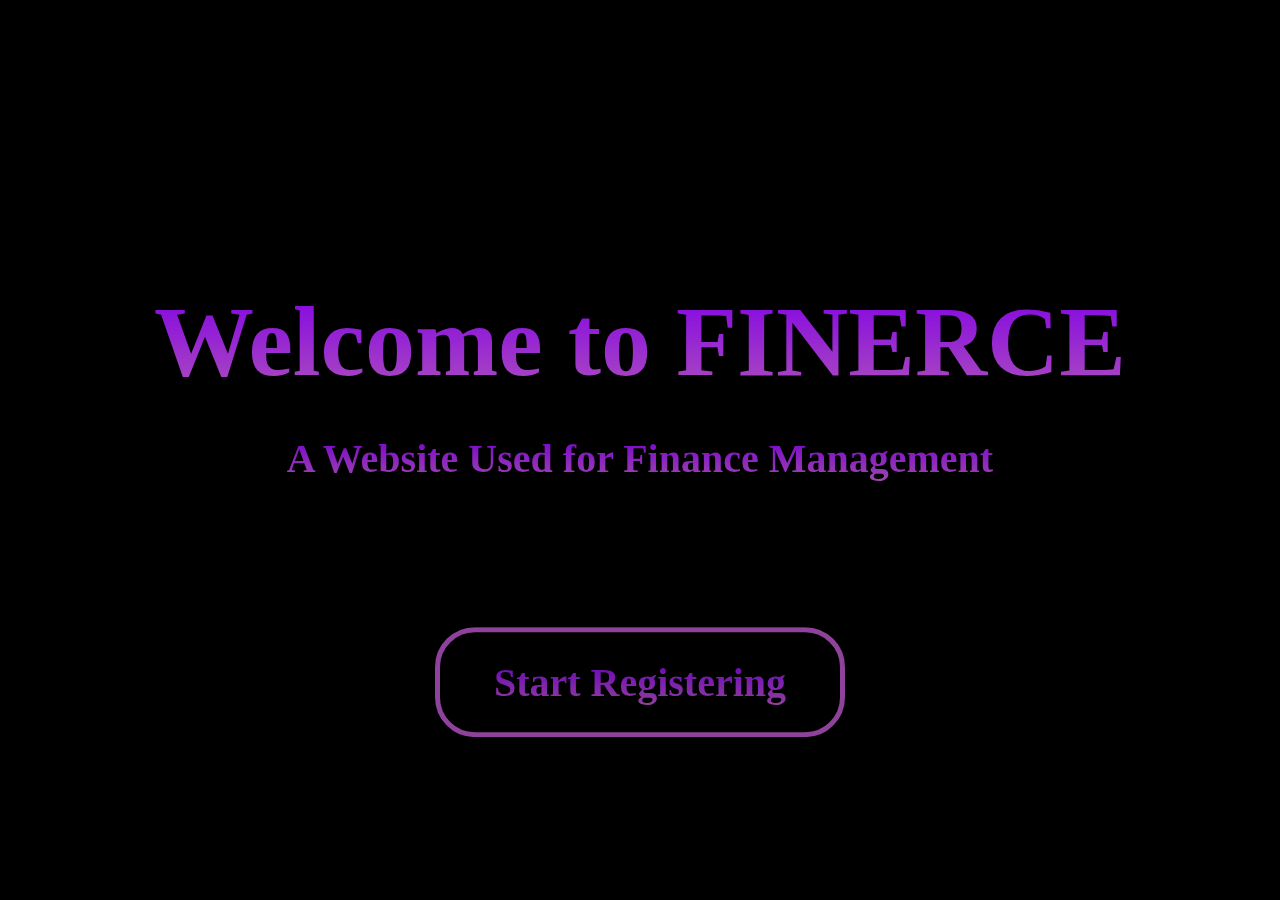
==== index.html @ ec02a8cb "1.0" ====
<!DOCTYPE html>
<html lang="en">
<head>
    <meta charset="UTF-8">
    <meta name="viewport" content="width=device-width, initial-scale=1.0">
    <link href="style.css" rel="stylesheet" type="text/css"/>
    <title>Document</title>
</head>
<body onload="intro()">
    <div id="wrap">
        <div id="sign">
            <h1 id="text1">Welcome to FINERCE</h1>
            <h1 id="text2">A Website Used for Finance Management</h1>
            <div id="button" onclick="start()">
                <h1 id="text3">Start Registering</h1>
            </div>
        </div>
    </div>
    <script src="script.js"></script>
    <script src="https://cdn.jsdelivr.net/npm/gsap@3.12.5/dist/gsap.min.js"></script>
</body>
</html>
---- style.css ----
body{
    background-color: black;
}

#wrap{
    display: flex;
    flex-direction: column;
    justify-content: center;
    flex-wrap: wrap;
    background-color: black;
}

#sign{
    background-color: black;
    display: flex;
    flex-wrap: wrap;
    margin-left: auto;
    margin-right: auto;
    margin-top: 200px;
    flex-wrap: wrap;
    display: flex;
    flex-direction: column;
    text-align: center;
}

#text1{
    font-size: 100px;
    background: rgb(193,89,210);
    background: linear-gradient(0deg, rgba(193,89,210,1) 0%, rgba(143,0,255,1) 100%); 
    color: transparent;
    background-clip: text;
}

#text2{
    font-size: 40px;
    margin-top: -40px;
    background: rgb(193,89,210);
    background: linear-gradient(0deg, rgba(193,89,210,1) 0%, rgba(143,0,255,1) 100%);
    color: transparent;
    background-clip: text;
}

#button{
    width: 400px;
    border-radius: 35px;
    outline-color: rgb(193,89,210);
    outline-width: thick;
    outline-style: solid;
    margin-top: 90px;
    margin-left: auto;
    margin-right: auto;
    transition: all 1s ease-out;
}

#button:hover{
    transform: scale(1.2);
    transition: all 1s ease-out;
}

#text3{
    font-size: 40px;
    background: rgb(193,89,210);
    background: linear-gradient(0deg, rgba(193,89,210,1) 0%, rgba(143,0,255,1) 100%);
    color: transparent;
    background-clip: text;
}
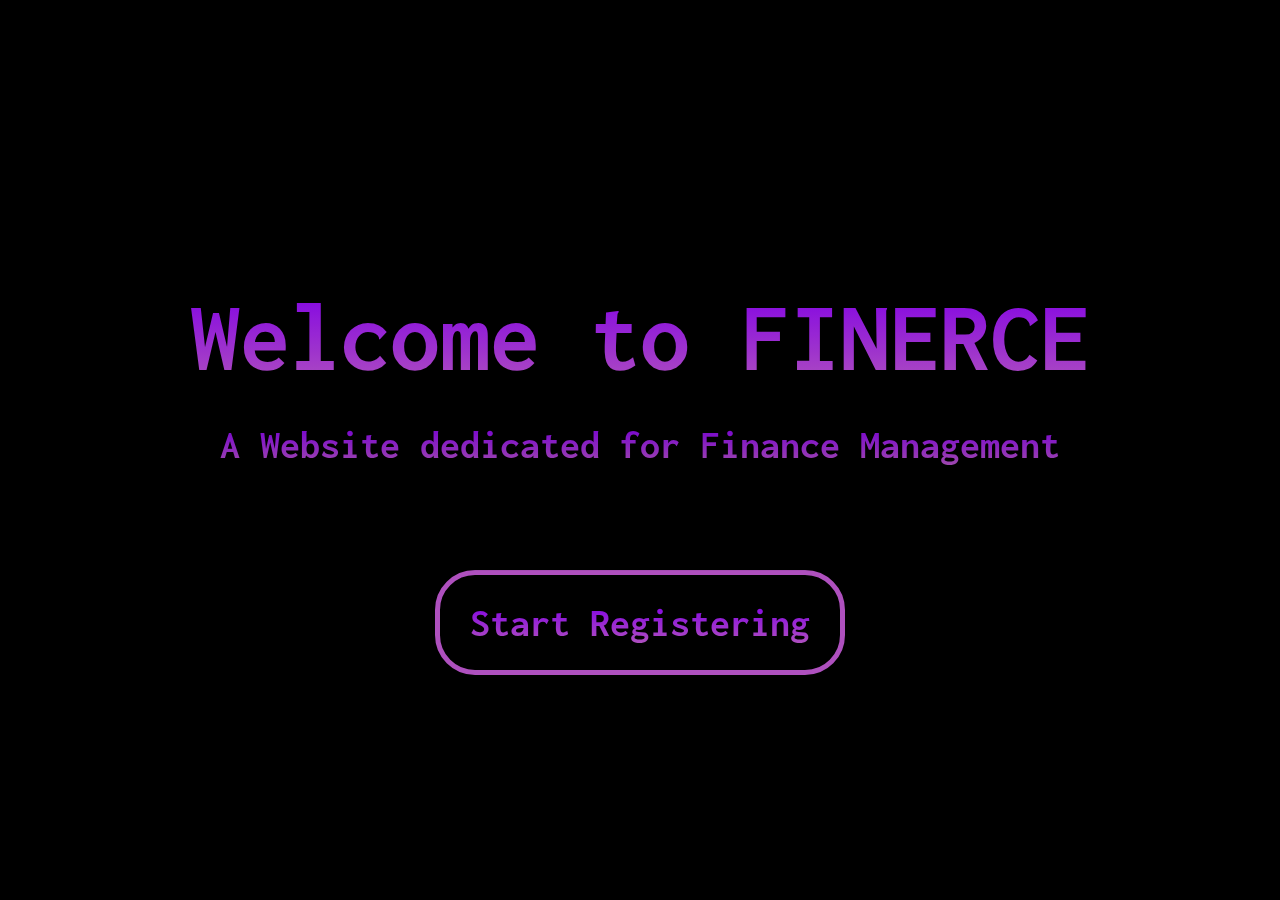
==== commit c8b44df2: "1.1" ====
--- a/index.html
+++ b/index.html
@@ -4,13 +4,16 @@
     <meta charset="UTF-8">
     <meta name="viewport" content="width=device-width, initial-scale=1.0">
     <link href="style.css" rel="stylesheet" type="text/css"/>
+    <link rel="preconnect" href="https://fonts.googleapis.com">
+    <link rel="preconnect" href="https://fonts.gstatic.com" crossorigin>
+    <link href="https://fonts.googleapis.com/css2?family=Inconsolata:wght@200..900&display=swap" rel="stylesheet">
     <title>Document</title>
 </head>
 <body onload="intro()">
     <div id="wrap">
-        <div id="sign">
+        <div id="sign" class="m1">
             <h1 id="text1">Welcome to FINERCE</h1>
-            <h1 id="text2">A Website Used for Finance Management</h1>
+            <h1 id="text2">A Website dedicated for Finance Management</h1>
             <div id="button" onclick="start()">
                 <h1 id="text3">Start Registering</h1>
             </div>
--- a/style.css
+++ b/style.css
@@ -2,9 +2,17 @@
     background-color: black;
 }
 
+.m1{
+    margin-top: 200px;
+}
+
+.m2{
+    margin-top: 75px;
+}
+
 #wrap{
     display: flex;
-    flex-direction: column;
+    flex-direction: row;
     justify-content: center;
     flex-wrap: wrap;
     background-color: black;
@@ -16,9 +24,6 @@
     flex-wrap: wrap;
     margin-left: auto;
     margin-right: auto;
-    margin-top: 200px;
-    flex-wrap: wrap;
-    display: flex;
     flex-direction: column;
     text-align: center;
 }
@@ -29,6 +34,7 @@
     background: linear-gradient(0deg, rgba(193,89,210,1) 0%, rgba(143,0,255,1) 100%); 
     color: transparent;
     background-clip: text;
+    font-family: "Inconsolata", monospace;
 }
 
 #text2{
@@ -38,6 +44,7 @@
     background: linear-gradient(0deg, rgba(193,89,210,1) 0%, rgba(143,0,255,1) 100%);
     color: transparent;
     background-clip: text;
+    font-family: "Inconsolata", monospace;
 }
 
 #button{
@@ -50,6 +57,7 @@
     margin-left: auto;
     margin-right: auto;
     transition: all 1s ease-out;
+    font-family: "Inconsolata", monospace;
 }
 
 #button:hover{
@@ -63,4 +71,279 @@
     background: linear-gradient(0deg, rgba(193,89,210,1) 0%, rgba(143,0,255,1) 100%);
     color: transparent;
     background-clip: text;
-}
+    font-family: "Inconsolata", monospace;
+}
+
+#text4{
+    font-size: 30px;
+    background: rgb(193,89,210);
+    background: linear-gradient(0deg, rgba(193,89,210,1) 0%, rgba(143,0,255,1) 100%);
+    color: transparent;
+    background-clip: text;
+    font-family: "Inconsolata", monospace;
+}
+
+#text5{
+    font-size: 50px;
+    background: rgb(193,89,210);
+    background: linear-gradient(0deg, rgba(193,89,210,1) 0%, rgba(143,0,255,1) 100%);
+    color: transparent;
+    background-clip: text;
+    font-family: "Inconsolata", monospace;
+    margin-left: 10px;
+    margin-top: 50px;
+}
+
+#text6{
+    font-size: 32px;
+    background: rgb(193,89,210);
+    background: linear-gradient(0deg, rgba(193,89,210,1) 0%, rgba(143,0,255,1) 100%);
+    color: transparent;
+    background-clip: text;
+    font-family: "Inconsolata", monospace;
+    margin-left: 10px;
+}
+
+#text7{
+    font-size: 65px;
+    background: rgb(193,89,210);
+    background: linear-gradient(0deg, rgba(193,89,210,1) 0%, rgba(143,0,255,1) 100%);
+    color: transparent;
+    background-clip: text;
+    font-family: "Inconsolata", monospace;
+    margin-top: 60px;
+}
+
+#money{
+    font-size: 50px;
+    background: rgb(193,89,210);
+    background: linear-gradient(0deg, rgba(193,89,210,1) 0%, rgba(143,0,255,1) 100%);
+    color: transparent;
+    background-clip: text;
+    font-family: "Inconsolata", monospace;
+    margin-top: -40px;
+}
+
+#input{
+    height: 50px;
+    width: 400px;
+    background: black;
+    outline-color: rgb(193,89,210);
+    outline-width: thick;
+    outline-style: solid;
+    color: rgb(193,89,210);
+    font-size: 35px;
+    margin-left: auto;
+    margin-right: auto;
+    font-family: "Inconsolata", monospace;
+}
+
+#dash{
+    display: flex;
+    flex-wrap: wrap;
+    flex-direction: column;
+    text-align: left;
+    width: 400px;
+}
+
+#icon{
+    display: flex;
+    flex-wrap: wrap;
+    flex-direction: row;
+    padding: 35px;
+    height: 150px;
+    justify-content: center;
+}
+
+#image{
+    height: 60px;
+    margin-top: 40px;
+}
+
+#image2{
+    height: 35px;
+    margin-top: 20px;
+}
+
+#tab{
+    height: auto;
+    width: auto;
+    text-align: center;
+    flex-direction: row;
+    display: flex;
+    justify-content: center;
+    outline-color: rgb(193,89,210);
+    outline-style: solid;
+    outline-width: thick; 
+    border-radius: 50px 0px 0px 50px;
+    margin-bottom: 5px;
+}
+
+#board{
+    width: 1790px;
+    height: 500px;
+}
+
+#balance{
+    height: 250px;
+    width: 500px;
+    margin-left: 30px;
+    margin-top: 30px;
+    padding: 25px;
+    text-align: center;
+    border-radius: 30px;
+    outline-color: rgb(193,89,210);
+    outline-style: solid;
+    outline-width: thick;
+}
+
+#row1{
+    display: flex;
+    flex-direction: row;
+    flex-wrap: wrap;
+}
+
+#exchange{
+    margin-left: 30px;
+    margin-top: 30px;
+    width: 500px;
+    height: 400px;
+    padding: 30px;
+    border-radius: 30px 30px 0px 0px;
+    outline-color: rgb(193,89,210);
+    outline-style: solid;
+    outline-width: thick;
+    overflow: scroll;
+}
+
+#rate{
+    width: auto;
+    flex-direction: row;
+    display: flex;
+    margin-bottom: 20px;
+}
+
+#name{
+    font-size: 40px;
+    background: rgb(193,89,210);
+    background: linear-gradient(0deg, rgba(193,89,210,1) 0%, rgba(143,0,255,1) 100%);
+    color: transparent;
+    background-clip: text;
+    font-family: "Inconsolata", monospace;
+    width: 300px;
+}
+
+#cash{
+    font-size: 40px;
+    background: rgb(193,89,210);
+    background: linear-gradient(0deg, rgba(193,89,210,1) 0%, rgba(143,0,255,1) 100%);
+    color: transparent;
+    background-clip: text;
+    font-family: "Inconsolata", monospace;
+    width: 300px;
+    text-align: right;
+}
+
+#col{
+    display: flex;
+    flex-direction: column;
+    flex-wrap: wrap;
+}
+
+#name2{
+    font-size: 32px;
+    margin-right: auto;
+    height: 35px;
+    width: 250px;
+    background: rgb(193,89,210);
+    background: linear-gradient(0deg, rgba(193,89,210,1) 0%, rgba(143,0,255,1) 100%);
+    color: transparent;
+    background-clip: text;
+    background-color: black;
+    border-radius: 0px 0px 0px 30px;
+    text-align: center;
+}
+
+#try{
+    margin-left: 30px;
+    margin-right: auto;
+    margin-top: 5px;
+    border-radius: 0px 0px 30px 30px;
+    outline-color: rgb(193,89,210);
+    outline-style: solid;
+    outline-width: thick;
+    flex-direction: row;
+    display: flex;
+    width: 560px;
+}
+
+#purchase{
+    font-size: 32px;
+    margin-left: auto;
+    margin-right: auto;
+    height: 35px;
+    width: 250px;
+    background: rgb(193,89,210);
+    background: linear-gradient(0deg, rgba(193,89,210,1) 0%, rgba(143,0,255,1) 100%);
+    color: transparent;
+    background-clip: text;
+    background-color: black;
+    text-align: center;
+}
+
+#button2{
+    width: 40px;
+    height: 40px;
+    border-radius: 0px 0px 30px 0px;
+    outline-color: rgb(193,89,210);
+    outline-width: thick;
+    outline-style: solid;
+    margin-left: auto;
+    margin-right: auto;
+    font-family: "Inconsolata", monospace;
+    background: rgb(193,89,210);
+    background: linear-gradient(0deg, rgba(193,89,210,1) 0%, rgba(143,0,255,1) 100%);
+    color: transparent;
+    background-clip: text;
+    font-size: 35px;
+    text-align: center;
+}
+
+#stat{
+    height: 600px;
+    width: 1120px;
+    margin-top: 30px;
+    margin-left: 30px;
+    margin-right: auto;
+    border-radius: 30px;
+    outline-color: rgb(193,89,210);
+    outline-width: thick;
+    outline-style: solid;
+    display: flex;
+    flex-direction: row;
+}
+
+#spec{
+    font-size: 35px;
+    background: rgb(193,89,210);
+    background: linear-gradient(0deg, rgba(193,89,210,1) 0%, rgba(143,0,255,1) 100%);
+    color: transparent;
+    background-clip: text;
+    font-family: "Inconsolata", monospace;
+    margin-right: 20px;
+    margin-bottom: -5px;
+    margin-top: 20px;
+}
+
+#percent{
+    background-color: white;
+    height: 600px;
+    width: 200px;
+    border-radius: 30px 0px 0px 30px;
+    outline-color: rgb(193,89,210);
+    outline-width: thick;
+    outline-style: solid;
+    display: flex;
+    flex-direction: column;
+    text-align: right;
+}